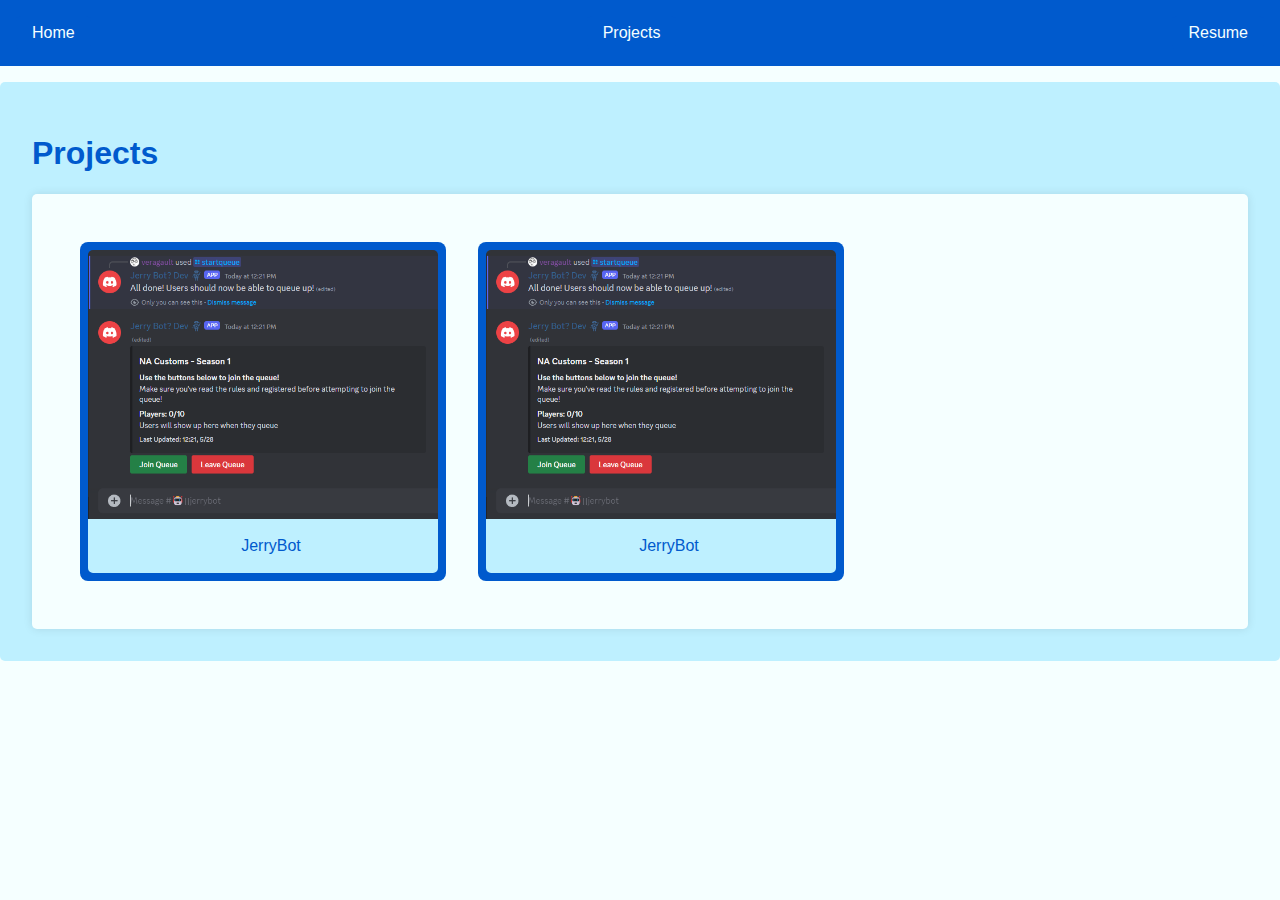
==== public/pages/projects.html @ dae8ec01 "initial commit" ====
<!DOCTYPE html>
<html lang="en">

<head>
    <meta charset="UTF-8">
    <meta name="viewport" content="width=device-width, initial-scale=1.0">
    <link href="../styles/styles.css" rel="stylesheet">
    <title>Jack Thorp - Projects</title>
</head>

<body id="projectsPage">

    <nav class="navbar">
        <button id="homeBtn" class="button">Home</button>
        <button id="projectsBtn" class="button">Projects</button>
        <button id="resumeBtn" class="button">Resume</button>
    </nav>

    <div id="mainSection" class="section">
        <h1>Projects</h1>
        <div class="section-grid">
            <div class="row">
                <div class="image-text-container">
                    <img src="../assets/jerrybot_proj.png">
                    <p class="text">JerryBot</p>
                </div>
                <div class="image-text-container">
                    <img src="../assets/jerrybot_proj.png">
                    <p class="text">JerryBot</p>
                </div>
            </div>

        </div>

    </div>

    <script src="../scripts/index.js"></script>
</body>

</html>
---- public/styles/styles.css ----
/* Color Palette */
:root {
    --off-white: #F5FFFF;
    --light-blue: #BEF0FF;
    --dark-blue: #005ACD;
}

/* General Styles */
body {
    font-family: Arial, sans-serif;
    margin: 0;
    padding: 0;
    background-color: var(--off-white);
    color: var(--dark-blue);
}

/* Navbar */
.navbar {
    background-color: var(--dark-blue);
    padding: 1em;
    display: flex;
    justify-content: space-between;
    align-items: center;
}

.navbar a {
    color: var(--off-white);
    text-decoration: none;
    padding: 0.5em 1em;
    font-size: 1.2em;
}

.navbar a:hover {
    background-color: var(--light-blue);
    color: var(--dark-blue);
}

/* Button */
.button {
    background-color: var(--dark-blue);
    color: var(--off-white);
    padding: 0.5em 1em;
    border: none;
    border-radius: 5px;
    font-size: 1em;
    cursor: pointer;
}

.button:hover {
    background-color: var(--light-blue);
    color: var(--dark-blue);
}

/* Image/Text Container */
.image-text-container {
    display: flex;
    flex-direction: column;
    flex-wrap: wrap;
    gap: 0;
    padding: 0.5em;
    background-color: var(--dark-blue);
    border-radius: 8px;
    max-width: min-content;
    margin: 1em;
}

.image-text-container img {
    display: block;
    max-width: 350px;
    width: auto;
    height: auto;
    /* border-radius: 5px; */
    border-top-left-radius: 5px;
    border-top-right-radius: 5px;
    margin: 2px, 2px, 0px, 2px;
}

.image-text-container .text {
    flex: 1;
    max-width: 350px;
    padding: 1em 0em 1em 1em;
    background-color: var(--light-blue);
    /* border-radius: 5px; */
    border-bottom-left-radius: 5px;
    border-bottom-right-radius: 5px;
    color: var(--dark-blue);
    margin: 0px;
    text-align: center;
    border-color: var(--light-blue);
    border-width: 2px;
    border-style: solid;
}

.image-text-container .text:hover {
    
    background-color: var(--dark-blue);
    border-color: var(--off-white);
    color: var(--off-white);
}

/* Section */
.section {
    padding: 2em;
    background-color: var(--light-blue);
    border-radius: 5px;
    margin: 1em 0;
}

/* Section Container */
.section-container {
    max-width: 1200px;
    margin: 0 auto;
    padding: 2em;
    background-color: var(--off-white);
    border-radius: 5px;
    box-shadow: 0 0 10px rgba(0, 0, 0, 0.1);
}

.section-grid {
    max-width: 1200px;
    margin: 0 auto;
    padding: 2em;
    background-color: var(--off-white);
    border-radius: 5px;
    box-shadow: 0 0 10px rgba(0, 0, 0, 0.1);
    display: flex;
    flex-direction: column;
}

.section-grid .row {
    display: flex;
    flex-direction: row;
}
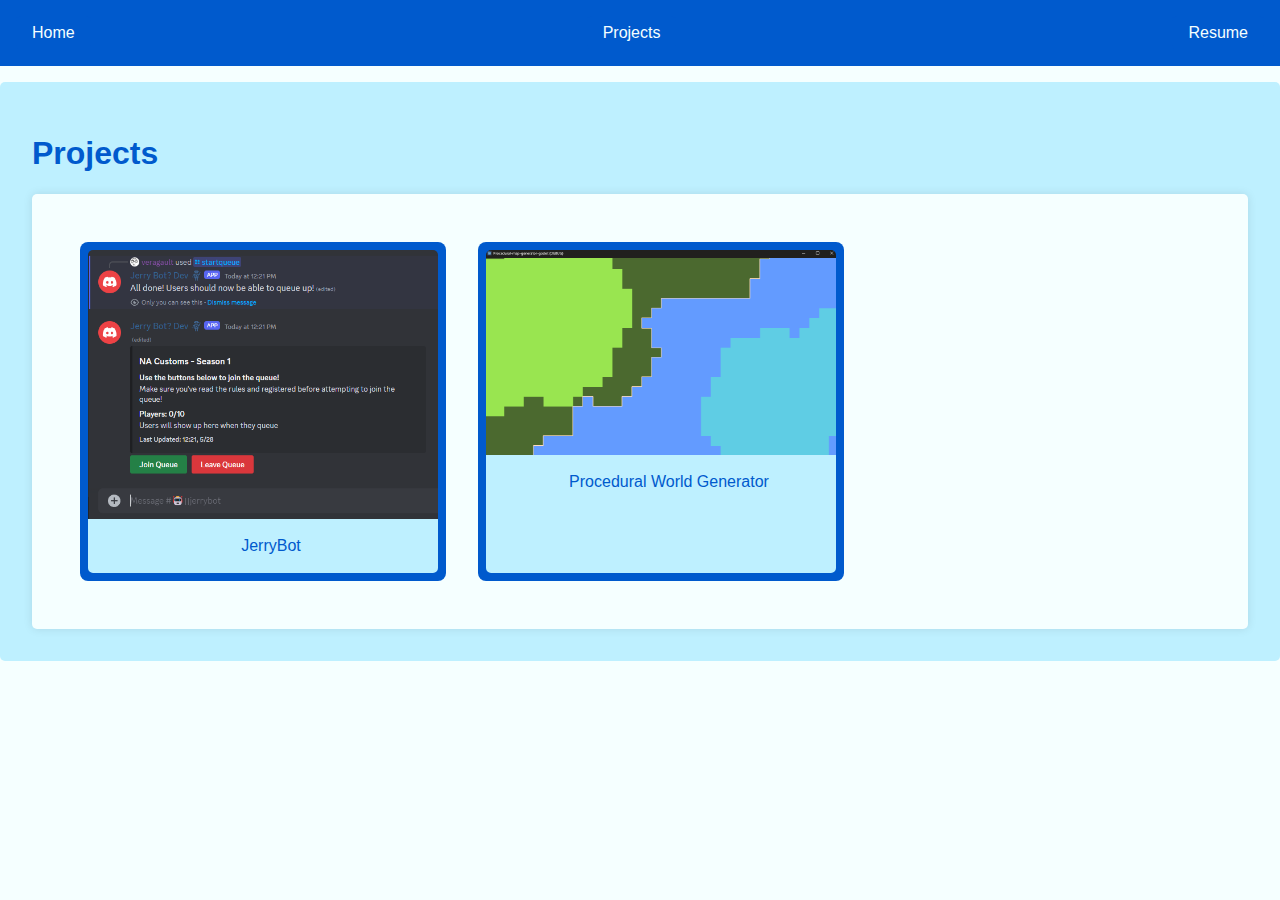
==== commit ae8a62de: "add godot procedural world generator thumbnail" ====
--- a/public/pages/projects.html
+++ b/public/pages/projects.html
@@ -25,8 +25,8 @@
                     <p class="text">JerryBot</p>
                 </div>
                 <div class="image-text-container">
-                    <img src="../assets/jerrybot_proj.png">
-                    <p class="text">JerryBot</p>
+                    <img src="../assets/godot_pwg_proj.png">
+                    <p class="text">Procedural World Generator</p>
                 </div>
             </div>
 
